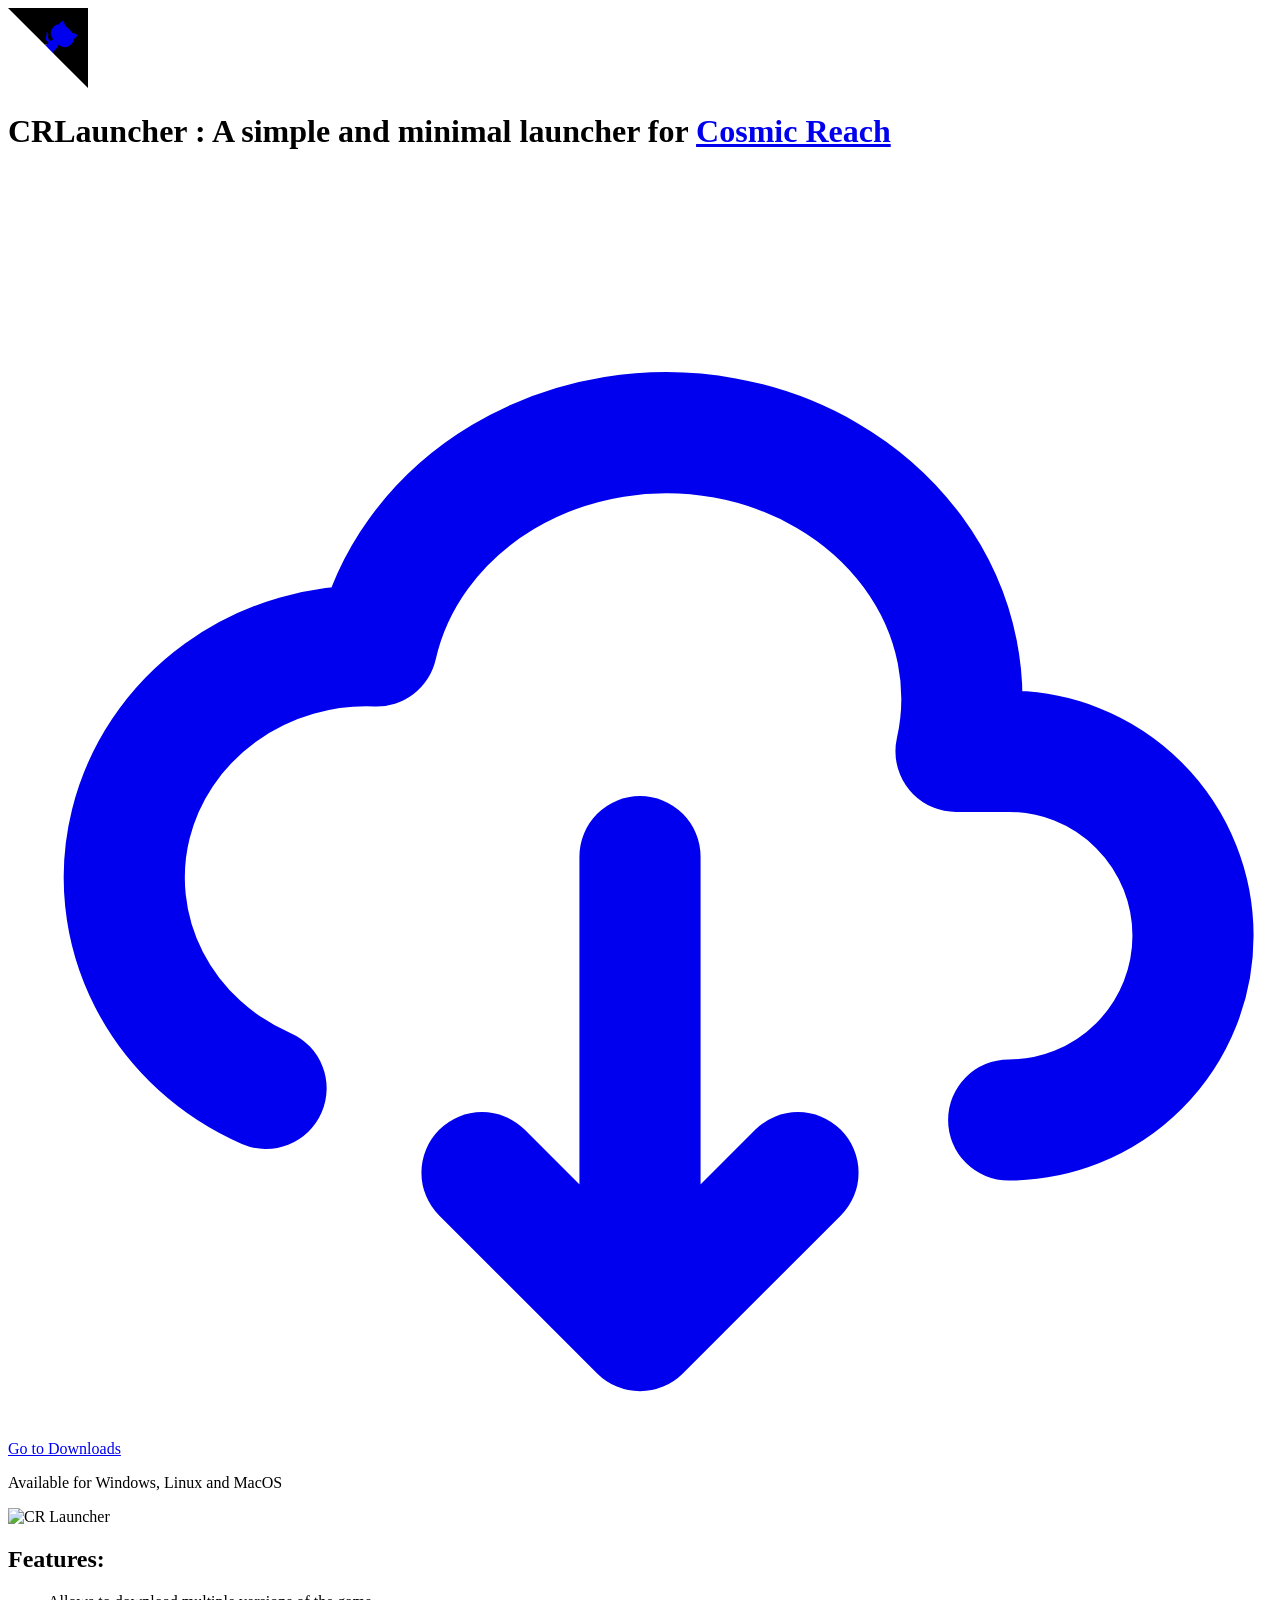
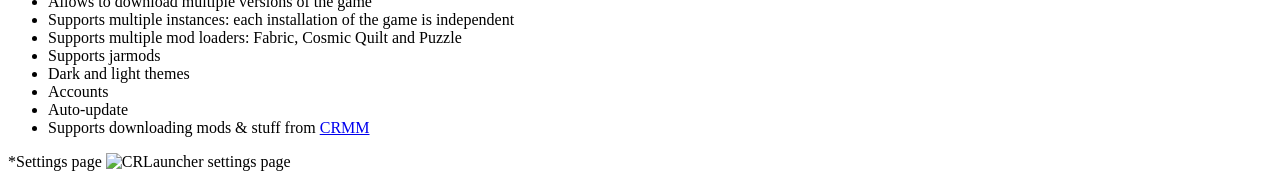
==== index.html @ 6d7dec67 "WIP: separate downloads page" ====
<!DOCTYPE html>
<html lang="en">

<head>
    <title>CRLauncher</title>
    <meta charset="UTF-8">
    <meta name="viewport" content="width=device-width, initial-scale=1.0">
    <meta name="description" content="An unofficial launcher for Cosmic Reach.">
    <meta name="keywords" content="java, launcher, cosmicreach, swing, cosmic-reach">
    <link rel="shortcut icon" href="https://avatars.githubusercontent.com/u/163559235?s=48&v=4" type="image/x-icon">


    <link rel="stylesheet" href="styles/reset.css">
    <link rel="stylesheet" type="text/css" href="styles/styles.css">

    <link rel="preconnect" href="https://fonts.googleapis.com">
    <link rel="preconnect" href="https://fonts.gstatic.com" crossorigin>
    <link href="https://fonts.googleapis.com/css2?family=Noto+Sans:ital,wght@0,100..900;1,100..900&display=swap"
        rel="stylesheet">
</head>

<body class="container">

    <div class="fixed__github-link">
        <a href="https://github.com/CRLauncher/CRLauncher" target="_blank" rel="noopener noreferrer"
            aria-label="CRLauncher source code">
            <svg width="80" height="80" viewBox="0 0 250 250" aria-hidden="true" class="github-octo">
                <path d="M0,0 L115,115 L130,115 L142,142 L250,250 L250,0 Z"></path>
                <path
                    d="M128.3,109.0 C113.8,99.7 119.0,89.6 119.0,89.6 C122.0,82.7 120.5,78.6 120.5,78.6 C119.2,72.0 123.4,76.3 123.4,76.3 C127.3,80.9 125.5,87.3 125.5,87.3 C122.9,97.6 130.6,101.9 134.4,103.2"
                    fill="currentColor" style="transform-origin: 130px 106px;" class="octo-arm"></path>
                <path
                    d="M115.0,115.0 C114.9,115.1 118.7,116.5 119.8,115.4 L133.7,101.6 C136.9,99.2 139.9,98.4 142.2,98.6 C133.8,88.0 127.5,74.4 143.8,58.0 C148.5,53.4 154.0,51.2 159.7,51.0 C160.3,49.4 163.2,43.6 171.4,40.1 C171.4,40.1 176.1,42.5 178.8,56.2 C183.1,58.6 187.2,61.8 190.9,65.4 C194.5,69.0 197.7,73.2 200.1,77.6 C213.8,80.2 216.3,84.9 216.3,84.9 C212.7,93.1 206.9,96.0 205.4,96.6 C205.1,102.4 203.0,107.8 198.3,112.5 C181.9,128.9 168.3,122.5 157.7,114.1 C157.9,116.9 156.7,120.9 152.7,124.9 L141.0,136.5 C139.8,137.7 141.6,141.9 141.8,141.8 Z"
                    fill="currentColor" class="octo-body"></path>
            </svg>
        </a>
    </div>

    <main class="hero-section">
        <div class="hero__text-container">
            <h1 class="hero__title text-gradient">
                CRLauncher
                <span class="muted-text">:</span> A <span class="">simple</span> and
                <span class="">minimal</span>
                launcher for
                <a href="https://finalforeach.itch.io/cosmic-reach" class="underline">Cosmic Reach</a>
            </h1>

            <div class="hero__action-buttons">
                <a class="hero__button hero__primary-action" href="./download.html" download>
                    <svg viewBox="0 0 24 24"
                        aria-hidden="true" class="icon">
                        <path fill="none" stroke="currentColor" stroke-linecap="round" stroke-linejoin="round"
                            stroke-width="2.3"
                            d="M19 18a3.5 3.5 0 0 0 0-7h-1A5 4.5 0 0 0 7 9a4.6 4.4 0 0 0-2.1 8.4M12 13v9m-3-3l3 3l3-3" />
                    </svg>
                    <span>
                        Go to Downloads
                    </span>
                </a>
            </div>
            <p class="muted-text hero__action-buttons-note">
                Available for Windows, Linux and MacOS
            </p>
        </div>
        <div class="hero__image-container">
            <img class="hero__image" src="assets/Screenshot1.png" alt="CR Launcher">
        </div>
    </main>

    <section class="features-section">
        <div class="features__box">
            <h2 class="features__title text-gradient">Features:</h2>
            <ul class="features__list">
                <li class="features__list-item">Allows to download multiple versions of the game</li>
                <li class="features__list-item">Supports multiple instances: each installation of the game is
                    independent</li>
                <li class="features__list-item">Supports multiple mod loaders: Fabric, Cosmic Quilt and Puzzle</li>
                <li class="features__list-item">Supports jarmods</li>
                <li class="features__list-item">Dark and light themes</li>
                <li class="features__list-item">Accounts</li>
                <li class="features__list-item">Auto-update</li>
                <li class="features__list-item">Supports downloading mods & stuff from
                    <a class="underline" target="_blank" href="https://crmm.tech">CRMM</a>
                </li>
            </ul>

            <div class="features__image-box">
                <span class="muted-text">*Settings page</span>
                <img src="assets/Screenshot2.png" alt="CRLauncher settings page">
            </div>
        </div>
    </section>
</body>

</html>
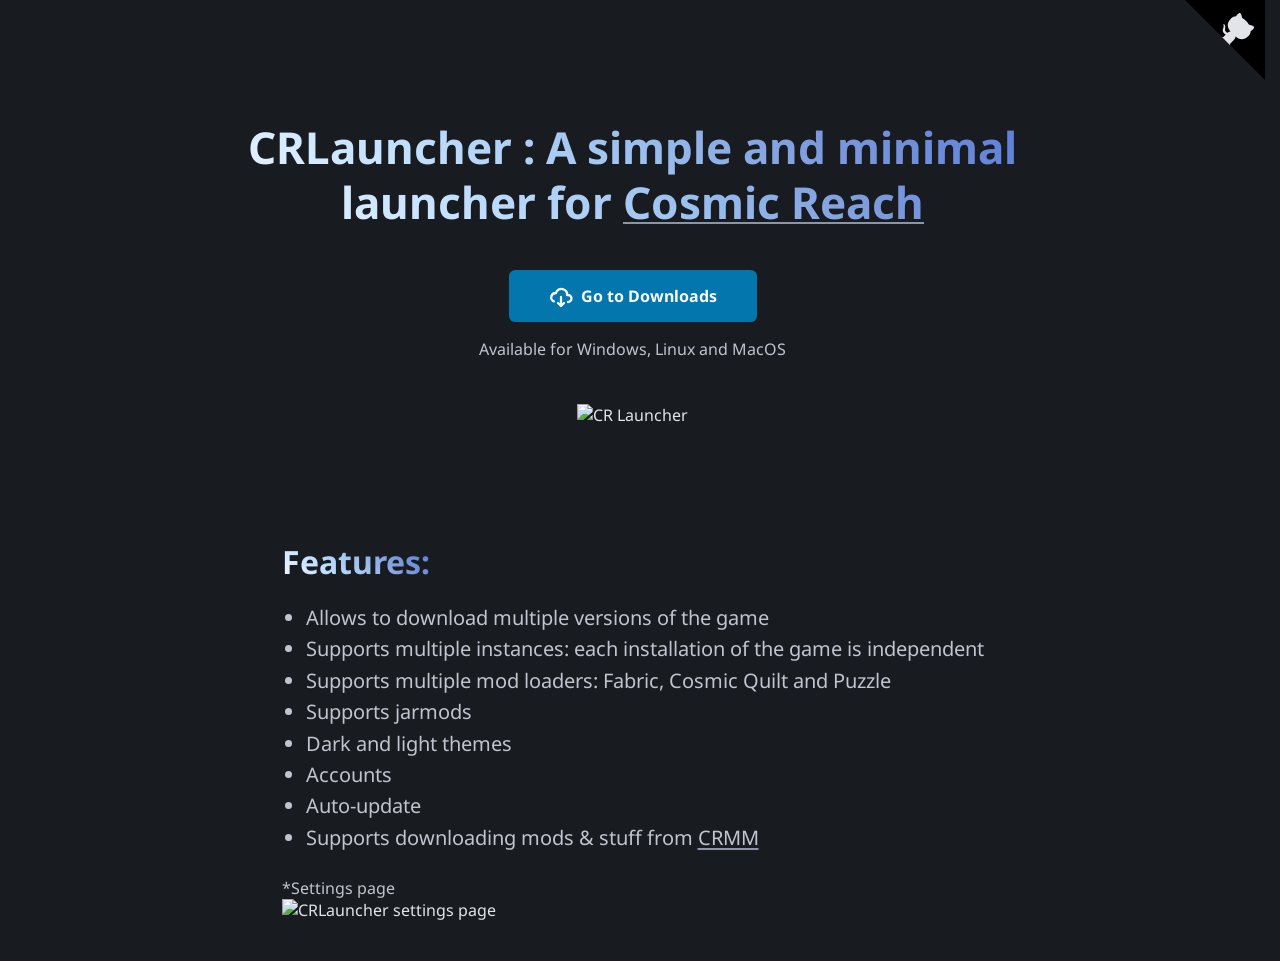
==== commit 8d1ba64c: "update crmm website url" ====
--- a/index.html
+++ b/index.html
@@ -81,7 +81,7 @@
                 <li class="features__list-item">Accounts</li>
                 <li class="features__list-item">Auto-update</li>
                 <li class="features__list-item">Supports downloading mods & stuff from
-                    <a class="underline" target="_blank" href="https://crmm.tech">CRMM</a>
+                    <a class="underline" target="_blank" href="https://crmods.org">CRMM</a>
                 </li>
             </ul>
 
--- a/styles/styles.css
+++ b/styles/styles.css
@@ -0,0 +1,280 @@
+:root {
+    /* FONT SIZES */
+    --font-sm: 0.83rem;
+    --font-base: 1rem;
+    --font-md: 1.17rem;
+    --font-lg: 1.25rem;
+    --font-xl: 1.5rem;
+    --font-2xl: 2rem;
+    --font-3xl: 2.75rem;
+    --font-4xl: 3.5rem;
+    --font-5xl: 5rem;
+
+    --accent-color-hue: 200;
+    --bg-saturation: 13%;
+    --tint-hue: 220;
+
+    /* COLORS -- DARK THEME */
+    --accent-foreground: var(--accent-color-hue), 85%, 70%;
+    --foreground-bright: var(--tint-hue), var(--bg-saturation), 98%;
+    --foreground: var(--tint-hue), var(--bg-saturation), 90%;
+    --muted-foreground: var(--tint-hue), var(--bg-saturation), 78%;
+    --extra-muted-foreground: var(--tint-hue), var(--bg-saturation), 60%;
+    --background: var(--tint-hue), var(--bg-saturation), 11%;
+    --card-background: var(--tint-hue), var(--bg-saturation), 16%;
+    --accent-background: var(--accent-color-hue), 95%, 35%;
+    --shallow-background: var(--tint-hue), var(--bg-saturation), 22%;
+    --shallower-background: var(--tint-hue), var(--bg-saturation), 34%;
+
+    /* Border radii */
+    --rounded-sm: 0.17rem;
+    --rounded: 0.4rem;
+    --rounded-lg: 0.65rem;
+    --rounded-xl: 1rem;
+
+    --default-transition-duration: 0.15s;
+    --default-transition: background-color var(--default-transition-duration), color var(--default-transition-duration), border-color var(--default-transition-duration), fill var(--default-transition-duration), stroke var(--default-transition-duration), text-decoration-color var(--default-transition-duration), text-shadow var(--default-transition-duration), box-shadow var(--default-transition-duration);
+}
+
+html,
+body {
+    color: hsl(var(--foreground));
+    background-color: hsl(var(--background));
+    font-size: var(--font-base);
+    font-weight: 400;
+    scrollbar-gutter: stable;
+    width: 100%;
+
+    font-family: "Noto sans", system-ui, -apple-system, BlinkMacSystemFont, 'Segoe UI', Roboto, Oxygen, Ubuntu, Cantarell, 'Open Sans', 'Helvetica Neue', sans-serif;
+}
+
+button,
+a {
+    transition: var(--default-transition);
+}
+
+/* A few utilities */
+
+.full-height {
+    min-height: 100vh;
+    min-height: min(100vh, 67rem);
+    min-height: clamp(45rem, 100vh, 67rem);
+}
+
+.container {
+    width: 100%;
+    max-width: 90rem;
+    margin-inline: auto;
+    padding-inline: 1.5rem;
+}
+
+.muted-text {
+    color: hsl(var(--muted-foreground));
+}
+
+.text-gradient {
+    background-clip: text;
+    color: transparent;
+    -webkit-background-clip: text;
+    -webkit-text-fill-color: transparent;
+    background-image: linear-gradient(45deg, oklab(97.5% -0.006 -0.011), oklab(90.2% -0.018 -0.047), oklab(81% -0.021 -0.071), oklab(68.4% -0.009 -0.105), oklab(60.5% -0.005 -0.147));
+}
+
+.underline {
+    text-decoration: underline;
+    text-underline-offset: 0.2rem;
+    text-decoration-thickness: 0.1rem;
+    text-decoration-color: hsl(var(--extra-muted-foreground));
+}
+
+.underline:hover {
+    text-decoration-color: hsl(var(--muted-foreground));
+}
+
+.github-octo:hover .octo-arm {
+    animation: octocat-wave 560ms ease-in-out
+}
+
+@keyframes octocat-wave {
+
+    0%,
+    100% {
+        transform: rotate(0)
+    }
+
+    20%,
+    60% {
+        transform: rotate(-25deg)
+    }
+
+    40%,
+    80% {
+        transform: rotate(10deg)
+    }
+}
+
+@media (max-width:500px) {
+    .github-octo .octo-arm {
+        animation: octocat-wave 560ms ease-in-out
+    }
+
+    .github-octo:hover .octo-arm {
+        animation: none
+    }
+}
+
+/* Element styles */
+
+.fixed__github-link {
+    position: absolute;
+    top: 0;
+    right: 0;
+    z-index: 1000;
+}
+
+.fixed__github-link svg {
+    width: 5rem;
+    height: 5rem;
+}
+
+.hero-section {
+    width: 100%;
+    display: grid;
+    grid-template-columns: 1fr;
+    place-items: center;
+    padding: 5rem 0;
+    gap: 0.25rem;
+}
+
+.hero__text-container {
+    display: grid;
+    place-items: center;
+    padding: 2.5rem 0;
+}
+
+.hero__title {
+    max-width: 32ch;
+    text-align: center;
+    font-size: var(--font-2xl);
+    line-height: 125%;
+    margin-bottom: 2.5rem;
+}
+
+.hero__action-buttons {
+    width: fit-content;
+    display: flex;
+    align-items: center;
+    justify-content: center;
+    flex-wrap: wrap;
+    gap: 1rem 2.5rem;
+    margin-bottom: 1rem;
+}
+
+.hero__button {
+    display: flex;
+    align-items: center;
+    justify-content: center;
+    gap: 0.5rem;
+    padding: 0.67rem 1.87rem;
+    border-radius: var(--rounded);
+    font-weight: bold;
+    color: hsl(var(--foreground));
+}
+
+.hero__button .icon {
+    color: currentColor;
+    fill: currentColor;
+    width: 1.5em;
+    height: 1.5em;
+    flex-shrink: 0;
+}
+
+.hero__primary-action {
+    background-color: hsla(var(--accent-background), 1);
+    color: hsl(var(--foreground-bright));
+}
+
+.hero__primary-action:hover {
+    background-color: hsla(var(--accent-background), 0.9);
+}
+
+.hero__secondary-action {
+    background-color: hsla(var(--accent-background), 0.3);
+}
+
+.hero__secondary-action:hover {
+    background-color: hsla(var(--accent-background), 0.2);
+}
+
+.hero__action-buttons-note {
+    font-size: var(--font-base);
+}
+
+.hero__image-container {
+    display: flex;
+    align-items: center;
+    justify-content: center;
+}
+
+.hero__image {
+    height: auto;
+    aspect-ratio: auto;
+    flex-shrink: 0;
+}
+
+.features-section {
+    width: 100%;
+    display: grid;
+    grid-template-columns: 1fr;
+    place-items: center;
+}
+
+.features__box {
+    width: fit-content;
+    display: grid;
+    gap: 1.5rem;
+    padding: 2.5rem 0;
+}
+
+.features__title {
+    width: fit-content;
+    font-size: var(--font-2xl);
+    font-weight: bold;
+    line-height: 100%;
+}
+
+.features__list {
+    list-style-type: disc;
+    list-style-position: outside;
+    margin-left: 1.5rem;
+}
+
+.features__list-item {
+    font-size: var(--font-lg);
+    line-height: 125%;
+    color: hsla(var(--muted-foreground));
+    padding: 0.2rem 0;
+}
+
+.features__image-box {
+    display: grid;
+    grid-template-columns: 1fr;
+}
+
+@media screen and (min-width: 768px) {
+    .hero__title {
+        font-size: var(--font-3xl);
+    }
+
+    .hero__button {
+        padding: 0.87rem 2.5rem;
+    }
+
+    .container {
+        padding-inline: 3rem;
+    }
+}
+
+.hidden {
+    display: none !important;
+}
